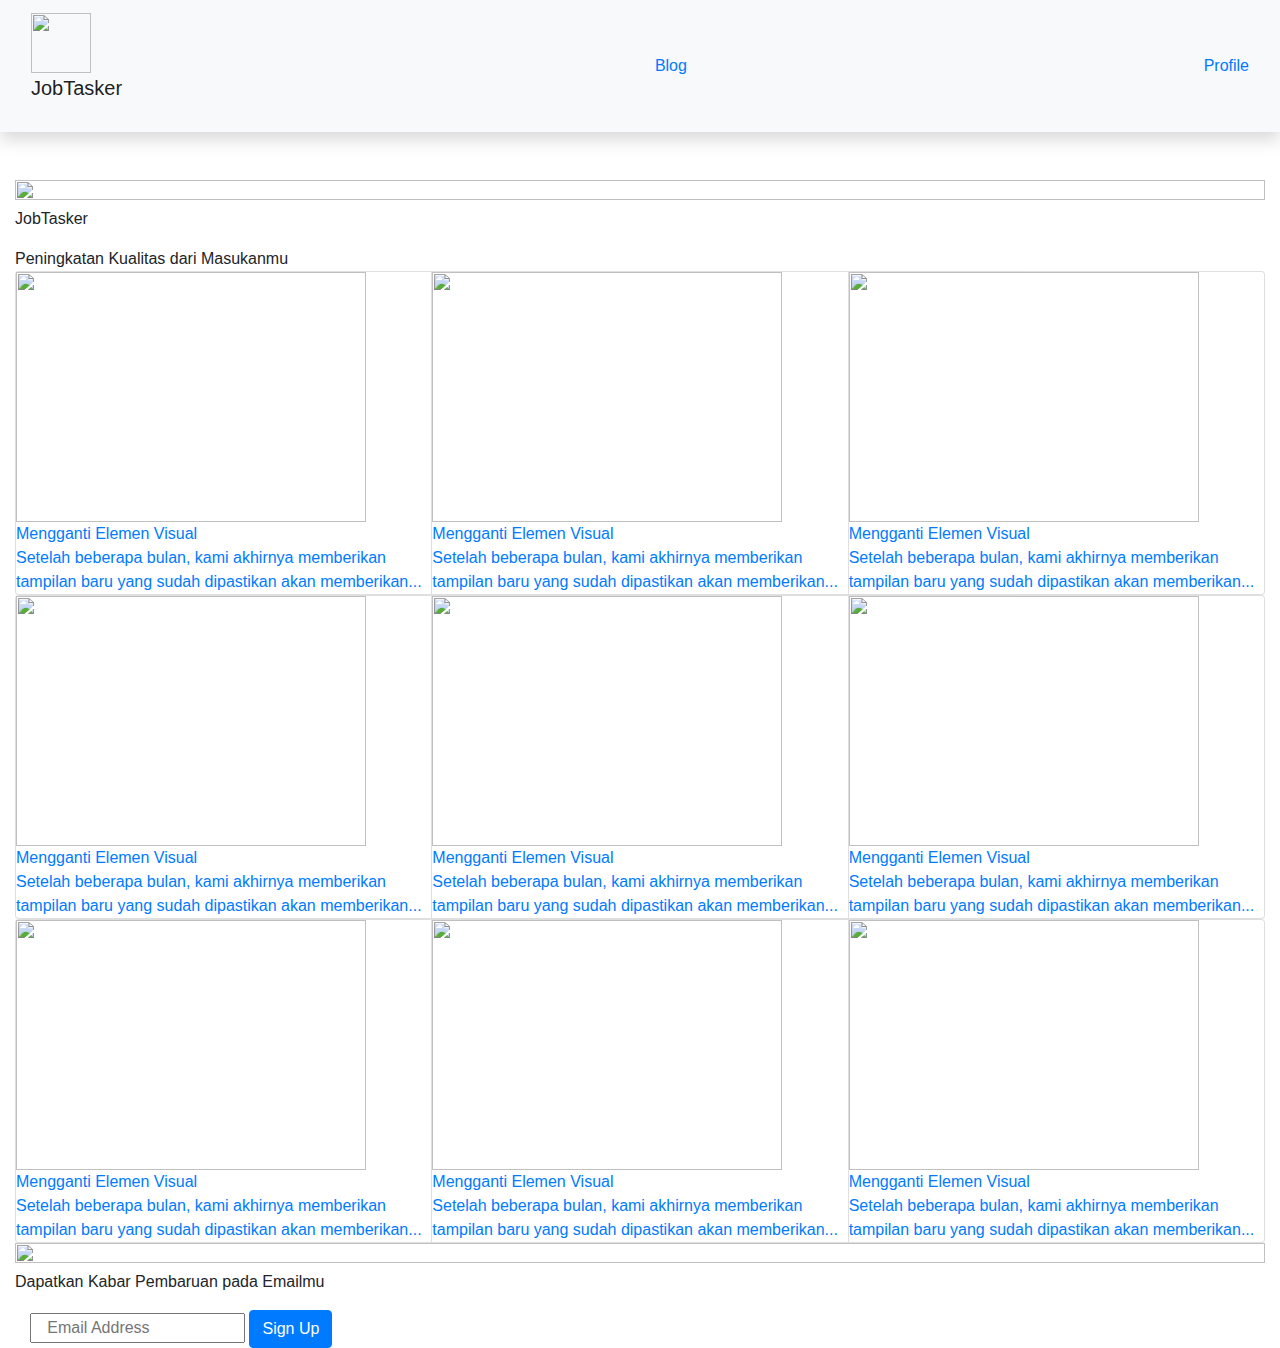
==== blog.html @ c5144af8 "Add files via upload" ====
<!DOCTYPE html>
<html>
	<head>
		<meta charset="utf-8">
		<meta name="viewport" content="width=device-width, initial-scale=1">
		<title>Blog</title>
		<link rel="stylesheet" href="https://stackpath.bootstrapcdn.com/bootstrap/4.5.2/css/bootstrap.min.css"
        integrity="sha384-JcKb8q3iqJ61gNV9KGb8thSsNjpSL0n8PARn9HuZOnIxN0hoP+VmmDGMN5t9UJ0Z" crossorigin="anonymous">
        <link rel="stylesheet" type="text/css" href="css/styleBlog.css">
	</head>

    <body>
        <nav class="navbar navbar-expand-lg navbar-light bg-light static-top mb-5 shadow">
        	<div class="container-fluid">
        		<a class="navbar-brand" href="#">
	      			<img src="img/logo.jpg" alt="" width="60" height="60"> 
	  		 		<p class = "navbartitle">JobTasker</p>
	  		 		<a class = "navbarlink" id = "navblog" href="blog.html">Blog</a>
	  		 		<a class = "navbarlink" id = "navprofile" href="Login.html">Profile</a>
		    	</a>  
	    	</div>
		</nav>

	<div class="container-fluid">
		<img src="img/FotoHeader.jpg"  id = "imgheader" alt="" width="100%" height="50%" class = "imgfluid">
		<p class = "headertitle">JobTasker</p> 
		<a id = "headertext">Peningkatan Kualitas dari Masukanmu</a> 
		<div class = "card-group">
			<div class = "card" id = "cardstyle">
				<img src="img/Blog1.jpg" alt="" width="350px" height="250px">
				<a class = "cardtitle">Mengganti Elemen Visual</a>
				<a class = "cardcaption">Setelah beberapa bulan, kami akhirnya memberikan tampilan baru yang sudah dipastikan akan memberikan...</a>
			</div>
			<div class = "card" id = "cardstyle">
				<img src="img/Blog2.jpg" alt="" width="350px" height="250px">
				<a class = "cardtitle">Mengganti Elemen Visual</a>
				<a class = "cardcaption">Setelah beberapa bulan, kami akhirnya memberikan tampilan baru yang sudah dipastikan akan memberikan...</a>
			</div>
			<div class = "card" id = "cardstyle">
				<img src="img/Blog3.jpg" alt="" width="350px" height="250px">
				<a class = "cardtitle">Mengganti Elemen Visual</a>
				<a class = "cardcaption">Setelah beberapa bulan, kami akhirnya memberikan tampilan baru yang sudah dipastikan akan memberikan...</a>
			</div>
		</div>
		<div class = "card-group">
			<div class = "card" id = "cardstyle">
				<img src="img/Blog1.jpg" alt="" width="350px" height="250px">
				<a class = "cardtitle">Mengganti Elemen Visual</a>
				<a class = "cardcaption">Setelah beberapa bulan, kami akhirnya memberikan tampilan baru yang sudah dipastikan akan memberikan...</a>
			</div>
			<div class = "card" id = "cardstyle">
				<img src="img/Blog2.jpg" alt="" width="350px" height="250px">
				<a class = "cardtitle">Mengganti Elemen Visual</a>
				<a class = "cardcaption">Setelah beberapa bulan, kami akhirnya memberikan tampilan baru yang sudah dipastikan akan memberikan...</a>
			</div>
			<div class = "card" id = "cardstyle">
				<img src="img/Blog3.jpg" alt="" width="350px" height="250px">
				<a class = "cardtitle">Mengganti Elemen Visual</a>
				<a class = "cardcaption">Setelah beberapa bulan, kami akhirnya memberikan tampilan baru yang sudah dipastikan akan memberikan...</a>
			</div>
		</div>
		<div class = "card-group">
			<div class = "card" id = "cardstyle">
				<img src="img/Blog1.jpg" alt="" width="350px" height="250px">
				<a class = "cardtitle">Mengganti Elemen Visual</a>
				<a class = "cardcaption">Setelah beberapa bulan, kami akhirnya memberikan tampilan baru yang sudah dipastikan akan memberikan...</a>
			</div>
			<div class = "card" id = "cardstyle">
				<img src="img/Blog2.jpg" alt="" width="350px" height="250px">
				<a class = "cardtitle">Mengganti Elemen Visual</a>
				<a class = "cardcaption">Setelah beberapa bulan, kami akhirnya memberikan tampilan baru yang sudah dipastikan akan memberikan...</a>
			</div>
			<div class = "card" id = "cardstyle">
				<img src="img/Blog3.jpg" alt="" width="350px" height="250px">
				<a class = "cardtitle">Mengganti Elemen Visual</a>
				<a class = "cardcaption">Setelah beberapa bulan, kami akhirnya memberikan tampilan baru yang sudah dipastikan akan memberikan...</a>
			</div>
		</div>
			<img src="img/FotoFooter.jpg" alt="" width="100%" height="50%" class="imgfluid"
			id = "imgfooter">
			<p class = "footercaption">Dapatkan Kabar Pembaruan pada Emailmu</p> 
			<div class="container-fluid">
				<input type="text" class = "inputtext" placeholder="   Email Address">
				<button type="button" class = "btn btn-primary" id = "buttontext">
				Sign Up	
				</button>
			</div>
	</div>
	</body>
</html>
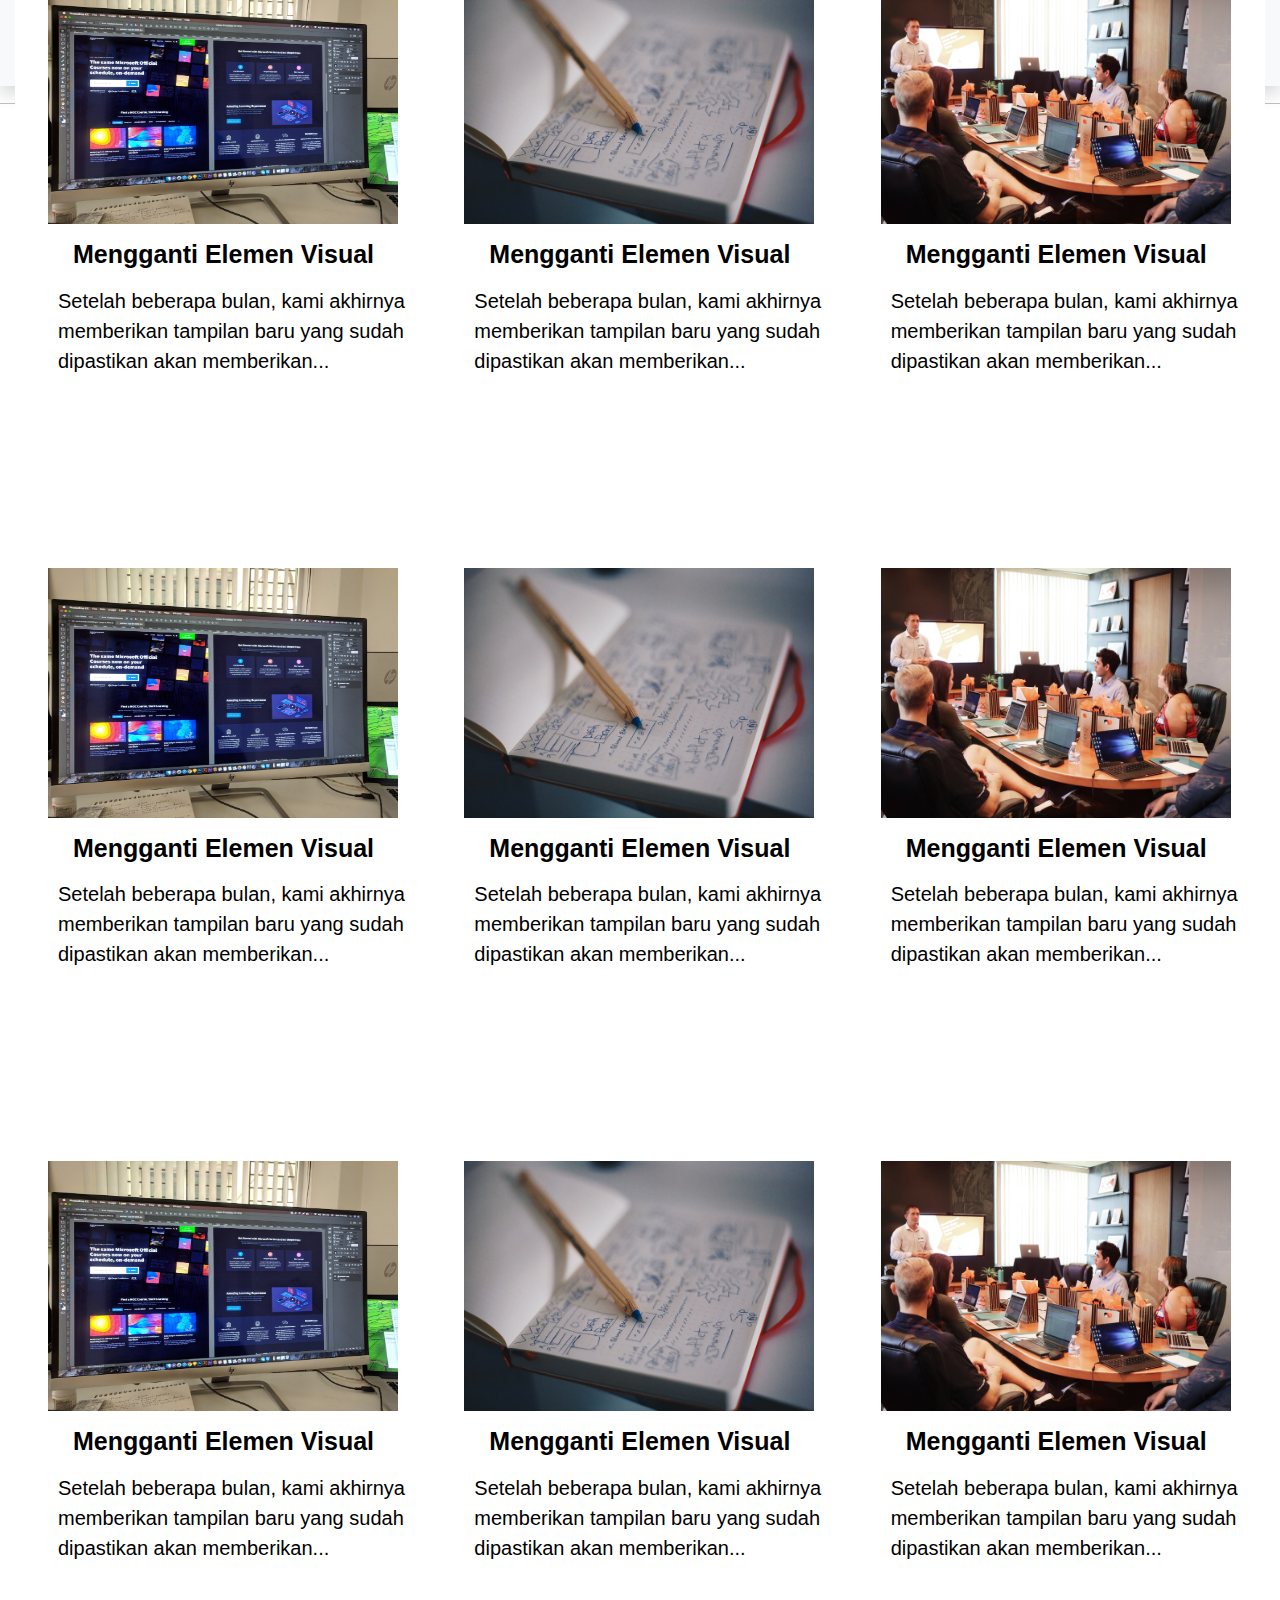
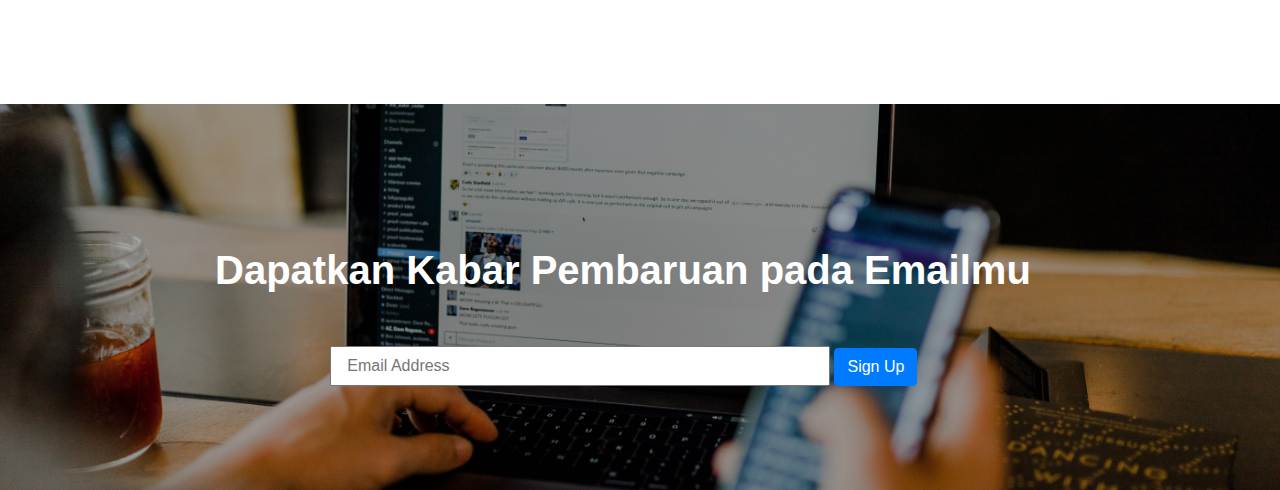
==== commit 6d32f679: "Update blog.html" ====
--- a/blog.html
+++ b/blog.html
@@ -1,8 +1,8 @@
 <!DOCTYPE html>
 <html>
 	<head>
-		<meta charset="utf-8">
-		<meta name="viewport" content="width=device-width, initial-scale=1">
+		<meta charset="utf-8"/>
+		<meta name="viewport" content="width=device-width, initial-scale=1.0"/>
 		<title>Blog</title>
 		<link rel="stylesheet" href="https://stackpath.bootstrapcdn.com/bootstrap/4.5.2/css/bootstrap.min.css"
         integrity="sha384-JcKb8q3iqJ61gNV9KGb8thSsNjpSL0n8PARn9HuZOnIxN0hoP+VmmDGMN5t9UJ0Z" crossorigin="anonymous">
@@ -14,9 +14,13 @@
         	<div class="container-fluid">
         		<a class="navbar-brand" href="#">
 	      			<img src="img/logo.jpg" alt="" width="60" height="60"> 
-	  		 		<p class = "navbartitle">JobTasker</p>
-	  		 		<a class = "navbarlink" id = "navblog" href="blog.html">Blog</a>
-	  		 		<a class = "navbarlink" id = "navprofile" href="Login.html">Profile</a>
+	  		 		<ul class = "navlink">
+	  		 			<li><a href = "index.html" id = "titlehead">JobTasker</a></li>	
+	  		 		</ul>
+	  		 		<ul class = "navlink">
+						<li><a href="Blog.html">Blog</a></li>
+          				<li><a href="login.html">Profile</a></li>
+          			</ul>
 		    	</a>  
 	    	</div>
 		</nav>
@@ -24,54 +28,54 @@
 	<div class="container-fluid">
 		<img src="img/FotoHeader.jpg"  id = "imgheader" alt="" width="100%" height="50%" class = "imgfluid">
 		<p class = "headertitle">JobTasker</p> 
-		<a id = "headertext">Peningkatan Kualitas dari Masukanmu</a> 
+		<p id = "headertext">Peningkatan Kualitas dari Masukanmu</p> 
 		<div class = "card-group">
 			<div class = "card" id = "cardstyle">
-				<img src="img/Blog1.jpg" alt="" width="350px" height="250px">
+				<img src="img/Blog1.jpg" alt="" width="350px" height="250px" class = "imgfluid" id ="cardimg">
 				<a class = "cardtitle">Mengganti Elemen Visual</a>
 				<a class = "cardcaption">Setelah beberapa bulan, kami akhirnya memberikan tampilan baru yang sudah dipastikan akan memberikan...</a>
 			</div>
 			<div class = "card" id = "cardstyle">
-				<img src="img/Blog2.jpg" alt="" width="350px" height="250px">
+				<img src="img/Blog2.jpg" alt="" width="350px" height="250px" id ="cardimg" class = "imgfluid">
 				<a class = "cardtitle">Mengganti Elemen Visual</a>
 				<a class = "cardcaption">Setelah beberapa bulan, kami akhirnya memberikan tampilan baru yang sudah dipastikan akan memberikan...</a>
 			</div>
 			<div class = "card" id = "cardstyle">
-				<img src="img/Blog3.jpg" alt="" width="350px" height="250px">
+				<img src="img/Blog3.jpg" alt="" width="350px" height="250px"id ="cardimg" class = "imgfluid">
 				<a class = "cardtitle">Mengganti Elemen Visual</a>
 				<a class = "cardcaption">Setelah beberapa bulan, kami akhirnya memberikan tampilan baru yang sudah dipastikan akan memberikan...</a>
 			</div>
 		</div>
 		<div class = "card-group">
 			<div class = "card" id = "cardstyle">
-				<img src="img/Blog1.jpg" alt="" width="350px" height="250px">
+				<img src="img/Blog1.jpg" alt="" width="350px" height="250px" id ="cardimg" class = "imgfluid">
 				<a class = "cardtitle">Mengganti Elemen Visual</a>
 				<a class = "cardcaption">Setelah beberapa bulan, kami akhirnya memberikan tampilan baru yang sudah dipastikan akan memberikan...</a>
 			</div>
 			<div class = "card" id = "cardstyle">
-				<img src="img/Blog2.jpg" alt="" width="350px" height="250px">
+				<img src="img/Blog2.jpg" alt="" width="350px" height="250px" id ="cardimg" class = "imgfluid">
 				<a class = "cardtitle">Mengganti Elemen Visual</a>
 				<a class = "cardcaption">Setelah beberapa bulan, kami akhirnya memberikan tampilan baru yang sudah dipastikan akan memberikan...</a>
 			</div>
 			<div class = "card" id = "cardstyle">
-				<img src="img/Blog3.jpg" alt="" width="350px" height="250px">
+				<img src="img/Blog3.jpg" alt="" width="350px" height="250px" id ="cardimg" class = "imgfluid">
 				<a class = "cardtitle">Mengganti Elemen Visual</a>
 				<a class = "cardcaption">Setelah beberapa bulan, kami akhirnya memberikan tampilan baru yang sudah dipastikan akan memberikan...</a>
 			</div>
 		</div>
 		<div class = "card-group">
 			<div class = "card" id = "cardstyle">
-				<img src="img/Blog1.jpg" alt="" width="350px" height="250px">
+				<img src="img/Blog1.jpg" alt="" width="350px" height="250px" id ="cardimg" class = "imgfluid">
 				<a class = "cardtitle">Mengganti Elemen Visual</a>
 				<a class = "cardcaption">Setelah beberapa bulan, kami akhirnya memberikan tampilan baru yang sudah dipastikan akan memberikan...</a>
 			</div>
 			<div class = "card" id = "cardstyle">
-				<img src="img/Blog2.jpg" alt="" width="350px" height="250px">
+				<img src="img/Blog2.jpg" alt="" width="350px" height="250px" id ="cardimg" class = "imgfluid">
 				<a class = "cardtitle">Mengganti Elemen Visual</a>
 				<a class = "cardcaption">Setelah beberapa bulan, kami akhirnya memberikan tampilan baru yang sudah dipastikan akan memberikan...</a>
 			</div>
 			<div class = "card" id = "cardstyle">
-				<img src="img/Blog3.jpg" alt="" width="350px" height="250px">
+				<img src="img/Blog3.jpg" alt="" width="350px" height="250px" id ="cardimg" class = "imgfluid">
 				<a class = "cardtitle">Mengganti Elemen Visual</a>
 				<a class = "cardcaption">Setelah beberapa bulan, kami akhirnya memberikan tampilan baru yang sudah dipastikan akan memberikan...</a>
 			</div>
@@ -87,4 +91,4 @@
 			</div>
 	</div>
 	</body>
-</html>+</html>
--- a/css/styleBlog.css
+++ b/css/styleBlog.css
@@ -0,0 +1,80 @@
+.navbartitle{
+  margin-top: -45px; 
+  margin-left: 70px; 
+  font-size: 25px; 
+  font-weight: bold;}
+
+.navbarlink{
+  font-size: 20px; 
+  font-weight: bold;
+  color: black;}
+
+#navblog{
+  margin-right: -700px;}
+
+#navprofile{
+  margin-right: 50px;}
+
+#imgheader{
+  margin-top: -50px;
+  width: 110%;
+  margin-left: -50px;
+  margin-right: -50px;
+  margin-bottom: 50px;}
+
+.headertitle{
+  margin-top: -350px; 
+  text-align: center; 
+  font-size: 20px; 
+  color: white; 
+  font-weight: bold;}
+
+#headertext{
+  margin-top: -250px; 
+  margin-left: 270px; 
+  font-size: 40px; 
+  color: white; 
+  font-weight: bold;}
+
+#cardstyle{
+  margin-top: 250px;
+  margin-bottom: -100px; 
+  padding-top: 40px; 
+  padding-left: 32px; 
+  border-color: white;}
+
+.cardtitle{
+  font-weight: bold; 
+  font-size: 25px; 
+  margin-left: 25px; 
+  margin-top: 12px;
+  color:  black;}
+
+.cardcaption{
+  font-size: 20px; 
+  margin-left: 10px; 
+  margin-top: 12px;
+  color:  black;}
+
+#imgfooter{
+  margin-top: 240px;
+  width: 110%;
+  margin-left: -50px;
+  margin-right: -50px;}
+
+.footercaption{
+  margin-top:  -250px; 
+  margin-left: 200px;
+  font-size: 40px; 
+  color: white; 
+  font-weight: bold;}
+
+.inputtext{
+  width: 500px; 
+  margin-left: 300px; 
+  margin-top: 30px; 
+  height: 40px;}
+
+.buttontext{
+  margin-left: 20px; 
+  border-radius: 20px;}
